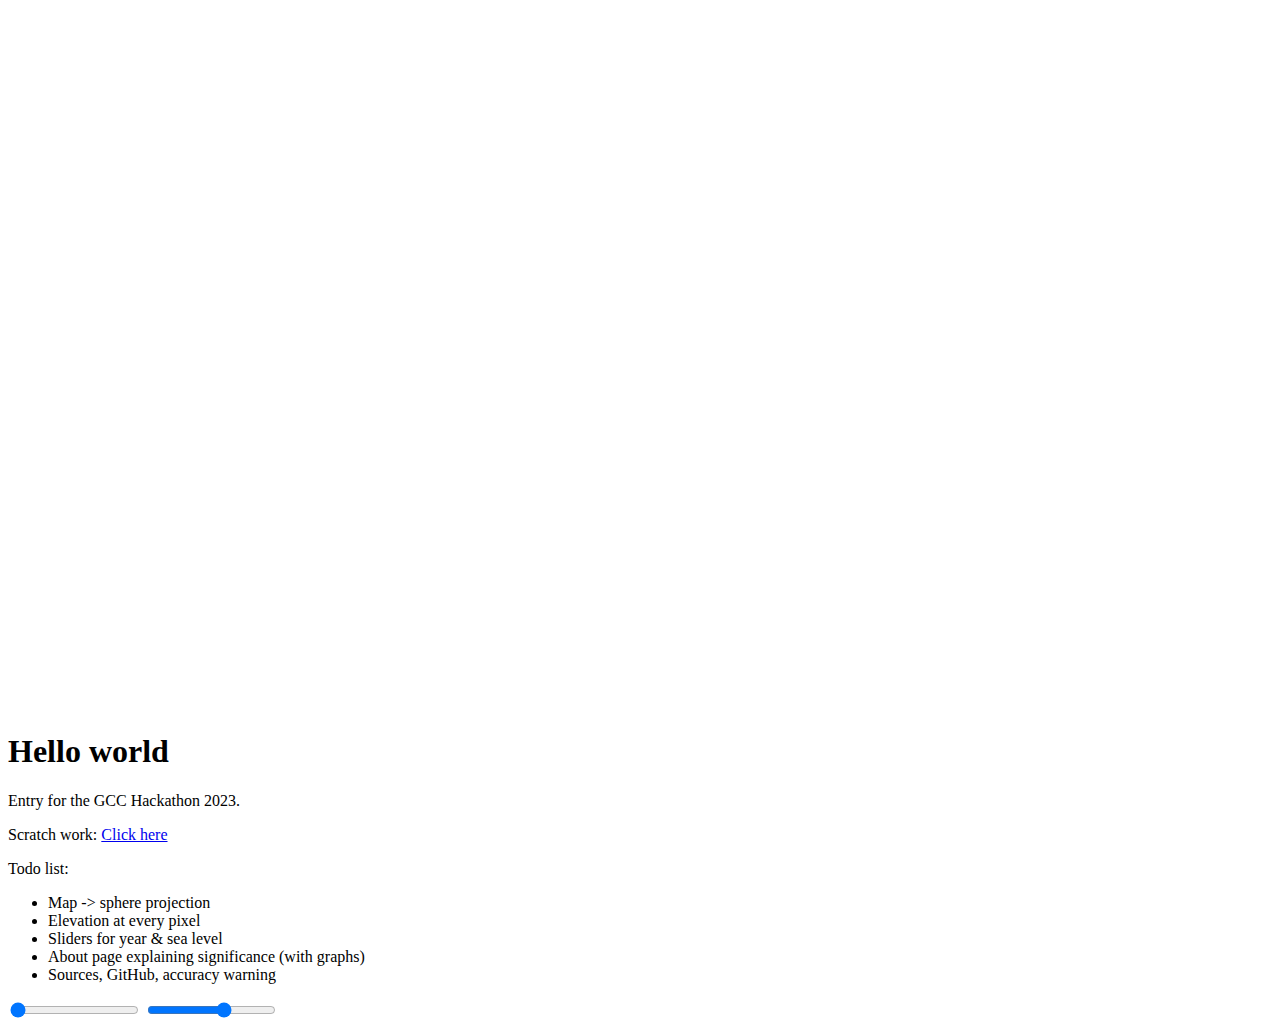
==== index.html @ b6969835 "Add files via upload" ====
<!DOCTYPE html>
<html lang="en">
    <head>
        <meta charset="utf-8" />
        <title></title>
    </head>

    <canvas id="canvas" width="1000px" height="700px"></canvas>

    <body>
        <!--
            Some sourcs:
                https://www.climate.gov/news-features/understanding-climate/climate-change-global-sea-level
                https://visibleearth.nasa.gov/images/73934/topography


            Alright, how does this thing work again?
            The graphs and significance, styling and sliders will be easy enough.
            The real problem is the earth-map projection.
            At the start of the code, I'll read the world heightmap image for the data and save it in a global heightmap array.
            Then I'll draw the sphere baesd on that heightmap.

            When simulating sea level rises, the naive thing to do would be to iterate the heightmap all over again.
            It could be improved to some extent by caching values.


            1. With some kind of image analyzer, record the values of the pixels as a 2D array.
            2. First, show the starting square of the image successfully on the screen.
            3. Then, warp it to fit the sphere.
            4. After that, make a button with the option to change rotations.
            5. When the user clicks this button, it should flip to the other side.
            6. Make that work too.
            7. Then add multiple readings (angles). Right-and-left arrows for rotations.
            8. Ideally you'd have 8 readings,
            9. Include a mini version of the flat map below, with a highlighted section showing where you are.


            NOTES:
                In the NASA Earth heightmap, it says that the data was scaled 0-6400 meters.
                The Andes mountains are about 3200 meters tall. It's moderately gray.
                So I think it's reasonable to assume that black = 0, white = 6400.

                *A higher-res image is available at
                    https://eoimages.gsfc.nasa.gov/images/imagerecords/73000/73934/gebco_08_rev_elev_21600x10800.png

                Looks like the sea level data is at
                    https://climate.nasa.gov/vital-signs/sea-level/

                I need to make an account to download, but it seems to be free.


                Everytime a new angle is requested by the user:
                    Get the appropriate map.
                    Iterate through the values
                    If elevation is high enough, map with brown-green-white colors.
                    Else, show blue-black.
            -->

        <!--
            Todo:
                Make separate vertex shader & fragment shader files
                Extensively comment
                Change the script tag to "glsl" or "notjs" at the end
                Remove debug calls in createShader and createProgram
                Attempt to make it live-updating...might be feasible, with ~100,000 calculations per second.
        -->

        <!--
            [DONE] 1. Use a Java program to get the grayscale values for every pixel in the image
            2. 

        -->


        <h1>Hello world</h1>
        <p>Entry for the GCC Hackathon 2023.</p>
        <p>Scratch work: <a href="log.html">Click here</a></p>

        <p>Todo list:</p>
        <ul>
            <li>Map -> sphere projection</li>
            <li>Elevation at every pixel</li>
            <li>Sliders for year & sea level</li>
            <li>About page explaining significance (with graphs)</li>
            <li>Sources, GitHub, accuracy warning</li>
        </ul>

        <!-- Sliders: earth rotation, year -->
        <input type="range" min="0" max="6.28" value="0">
        <input type="range" min="1900" max="2100" value="2023">
    </body>


    <!-- Vertex shader -->
    <script id="vertex-shader">#version 300 es
        in vec4 a_position;

        void main(){
            gl_Position = a_position;
        }
    </script>

    <!-- Fragment shader -->
    <script id="fragment-shader">#version 300 es
        precision mediump float;
        
        // Output color
        out vec4 a_color;

        // Resolution of screen
        uniform vec2 u_resolution;

        const float RADIUS = 0.4;

        uniform float earth_0[]

        // 0 - pi
        void renderEarth1(){}

        // pi/2 - 3pi/2
        void renderEarth2(){}

        // pi - 2pi
        void renderEarth3(){}

        // 3pi/2 - pi/2
        void renderEarth4(){}


        void main(){
            // Set viewpoint
            vec2 uv = gl_FragCoord.xy/u_resolution.xy;
            uv -= 0.5;
            uv.x *= u_resolution.x/u_resolution.y;


            float dist = sqrt(uv.x*uv.x + uv.y*uv.y);

            if(uv.x*uv.x + uv.y*uv.y < RADIUS*RADIUS){
                a_color = vec4(vec3(0.7 - dist), 1);
            } else {
                a_color = vec4(0, 0, 0, 1);
            }
        }
    </script>

    <!-- WebGL boilerplate -->
    <script src="boilerplate.js"></script>

    <!-- Main -->
    <script>
        var canvas = document.querySelector("#canvas");
        var gl = canvas.getContext("webgl2");
        
        if(!gl){
            alert("Your browser doesn't support WebGL2.");
        } else {
            var vertexShaderSource = document.querySelector("#vertex-shader").text;
            var fragmentShaderSource = document.querySelector("#fragment-shader").text;

            BOILERPLATE.init(gl, vertexShaderSource, fragmentShaderSource, canvas);
            BOILERPLATE.run(gl);
        }
        
    </script>

</html>
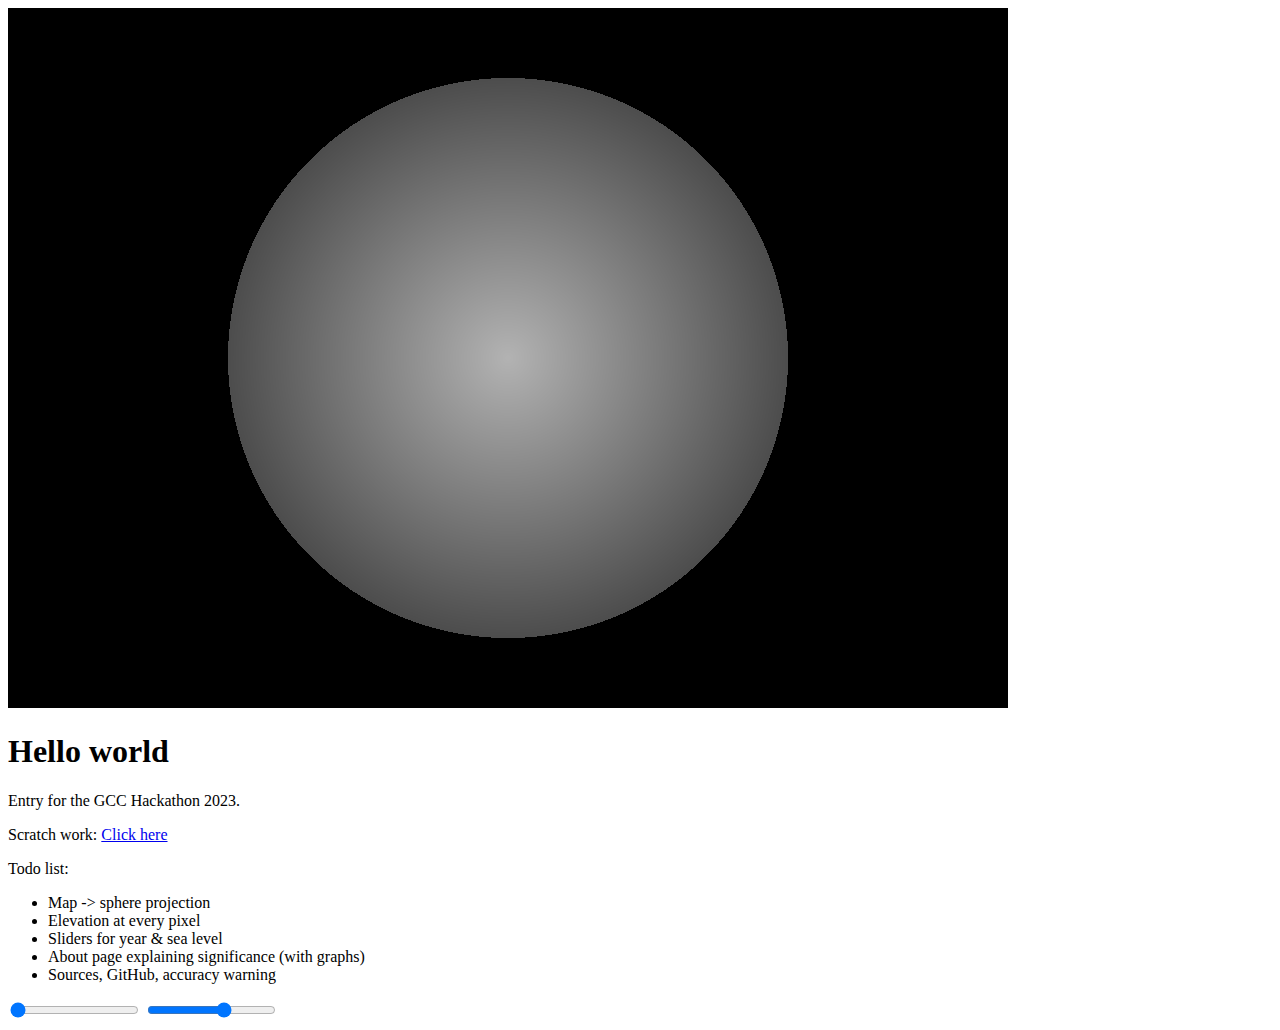
==== commit d3ccf44b: "Update index.html" ====
--- a/index.html
+++ b/index.html
@@ -8,70 +8,6 @@
     <canvas id="canvas" width="1000px" height="700px"></canvas>
 
     <body>
-        <!--
-            Some sourcs:
-                https://www.climate.gov/news-features/understanding-climate/climate-change-global-sea-level
-                https://visibleearth.nasa.gov/images/73934/topography
-
-
-            Alright, how does this thing work again?
-            The graphs and significance, styling and sliders will be easy enough.
-            The real problem is the earth-map projection.
-            At the start of the code, I'll read the world heightmap image for the data and save it in a global heightmap array.
-            Then I'll draw the sphere baesd on that heightmap.
-
-            When simulating sea level rises, the naive thing to do would be to iterate the heightmap all over again.
-            It could be improved to some extent by caching values.
-
-
-            1. With some kind of image analyzer, record the values of the pixels as a 2D array.
-            2. First, show the starting square of the image successfully on the screen.
-            3. Then, warp it to fit the sphere.
-            4. After that, make a button with the option to change rotations.
-            5. When the user clicks this button, it should flip to the other side.
-            6. Make that work too.
-            7. Then add multiple readings (angles). Right-and-left arrows for rotations.
-            8. Ideally you'd have 8 readings,
-            9. Include a mini version of the flat map below, with a highlighted section showing where you are.
-
-
-            NOTES:
-                In the NASA Earth heightmap, it says that the data was scaled 0-6400 meters.
-                The Andes mountains are about 3200 meters tall. It's moderately gray.
-                So I think it's reasonable to assume that black = 0, white = 6400.
-
-                *A higher-res image is available at
-                    https://eoimages.gsfc.nasa.gov/images/imagerecords/73000/73934/gebco_08_rev_elev_21600x10800.png
-
-                Looks like the sea level data is at
-                    https://climate.nasa.gov/vital-signs/sea-level/
-
-                I need to make an account to download, but it seems to be free.
-
-
-                Everytime a new angle is requested by the user:
-                    Get the appropriate map.
-                    Iterate through the values
-                    If elevation is high enough, map with brown-green-white colors.
-                    Else, show blue-black.
-            -->
-
-        <!--
-            Todo:
-                Make separate vertex shader & fragment shader files
-                Extensively comment
-                Change the script tag to "glsl" or "notjs" at the end
-                Remove debug calls in createShader and createProgram
-                Attempt to make it live-updating...might be feasible, with ~100,000 calculations per second.
-        -->
-
-        <!--
-            [DONE] 1. Use a Java program to get the grayscale values for every pixel in the image
-            2. 
-
-        -->
-
-
         <h1>Hello world</h1>
         <p>Entry for the GCC Hackathon 2023.</p>
         <p>Scratch work: <a href="log.html">Click here</a></p>
@@ -111,8 +47,6 @@
         uniform vec2 u_resolution;
 
         const float RADIUS = 0.4;
-
-        uniform float earth_0[]
 
         // 0 - pi
         void renderEarth1(){}
@@ -164,4 +98,4 @@
         
     </script>
 
-</html>+</html>
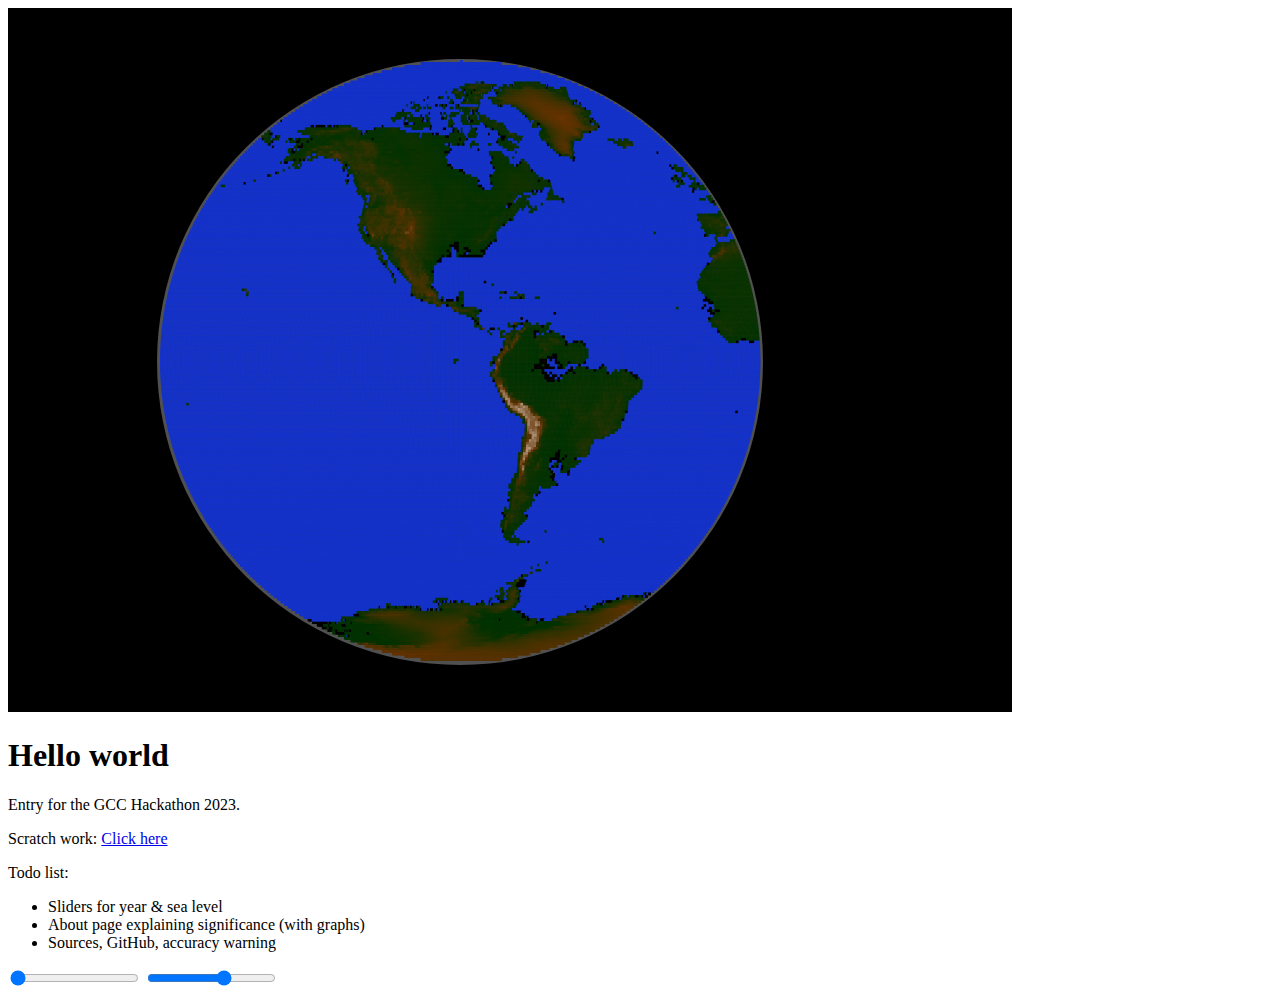
==== commit f96fae4d: "Add files via upload" ====
--- a/index.html
+++ b/index.html
@@ -7,15 +7,62 @@
 
     <canvas id="canvas" width="1000px" height="700px"></canvas>
 
+    <style>
+        #canvas {
+            border: 2px solid black;
+        }
+    </style>
+
     <body>
+        <!--
+            Some sourcs:
+                https://www.climate.gov/news-features/understanding-climate/climate-change-global-sea-level
+                https://visibleearth.nasa.gov/images/73934/topography
+
+
+            [DONE] 1. With some kind of image analyzer, record the values of the pixels as a 2D array.
+            [DONE] 2. First, show the starting square of the image successfully on the screen.
+            [DONE] 3. Then, warp it to fit the sphere.
+            4. After that, make a button with the option to change rotations.
+            5. When the user clicks this button, it should flip to the other side.
+            6. Make that work too.
+            7. Then add multiple readings (angles). Right-and-left arrows for rotations.
+            8. Ideally you'd have 8 readings,
+            9. Include a mini version of the flat map below, with a highlighted section showing where you are.
+
+
+            NOTES:
+                In the NASA Earth heightmap, it says that the data was scaled 0-6400 meters.
+                The Andes mountains are about 3200 meters tall. It's moderately gray.
+                So I think it's reasonable to assume that black = 0, white = 6400.
+
+                Looks like the sea level data is at
+                    https://climate.nasa.gov/vital-signs/sea-level/
+
+                I need to make an account to download, but it seems to be free.
+
+
+                Everytime a new angle is requested by the user:
+                    Get the appropriate map.
+                    Iterate through the values
+                    If elevation is high enough, map with brown-green-white colors.
+                    Else, show blue-black.
+            -->
+
+        <!--
+            Todo:
+                Extensively comment
+                Attempt to make it live-updating...might be feasible, with ~100,000 calculations per second.
+                Use let and const instead of var
+        -->
+
+
         <h1>Hello world</h1>
         <p>Entry for the GCC Hackathon 2023.</p>
         <p>Scratch work: <a href="log.html">Click here</a></p>
 
         <p>Todo list:</p>
         <ul>
-            <li>Map -> sphere projection</li>
-            <li>Elevation at every pixel</li>
             <li>Sliders for year & sea level</li>
             <li>About page explaining significance (with graphs)</li>
             <li>Sources, GitHub, accuracy warning</li>
@@ -26,76 +73,79 @@
         <input type="range" min="1900" max="2100" value="2023">
     </body>
 
-
-    <!-- Vertex shader -->
-    <script id="vertex-shader">#version 300 es
-        in vec4 a_position;
-
-        void main(){
-            gl_Position = a_position;
-        }
-    </script>
-
-    <!-- Fragment shader -->
-    <script id="fragment-shader">#version 300 es
-        precision mediump float;
-        
-        // Output color
-        out vec4 a_color;
-
-        // Resolution of screen
-        uniform vec2 u_resolution;
-
-        const float RADIUS = 0.4;
-
-        // 0 - pi
-        void renderEarth1(){}
-
-        // pi/2 - 3pi/2
-        void renderEarth2(){}
-
-        // pi - 2pi
-        void renderEarth3(){}
-
-        // 3pi/2 - pi/2
-        void renderEarth4(){}
-
-
-        void main(){
-            // Set viewpoint
-            vec2 uv = gl_FragCoord.xy/u_resolution.xy;
-            uv -= 0.5;
-            uv.x *= u_resolution.x/u_resolution.y;
-
-
-            float dist = sqrt(uv.x*uv.x + uv.y*uv.y);
-
-            if(uv.x*uv.x + uv.y*uv.y < RADIUS*RADIUS){
-                a_color = vec4(vec3(0.7 - dist), 1);
-            } else {
-                a_color = vec4(0, 0, 0, 1);
-            }
-        }
-    </script>
-
-    <!-- WebGL boilerplate -->
-    <script src="boilerplate.js"></script>
+    <script src="page.js"></script>
+    <script src="utils.js"></script>
 
     <!-- Main -->
     <script>
-        var canvas = document.querySelector("#canvas");
-        var gl = canvas.getContext("webgl2");
+        //var canvas = document.querySelector("#canvas");
+        //var gl = canvas.getContext("webgl2");
+
+        const canvas = document.getElementById("canvas");
+        const ctx = canvas.getContext("2d");
+
+        ctx.fillStyle = "black";
+        ctx.rect(0, 0, canvas.width, canvas.height);
+        ctx.fill();
+
+        ctx.beginPath();
+            ctx.moveTo(450, 350);
+            ctx.fillStyle = "rgb(80, 80, 80)";
+            ctx.ellipse(450, 352, 303, 303, 0, 0, Math.PI*2);
+            ctx.fill();
+        ctx.closePath();
+
         
-        if(!gl){
-            alert("Your browser doesn't support WebGL2.");
-        } else {
-            var vertexShaderSource = document.querySelector("#vertex-shader").text;
-            var fragmentShaderSource = document.querySelector("#fragment-shader").text;
+        for(let i = 0; i < MAP_SIZE; i++){
+            for(let j = 0; j < MAP_SIZE; j++){
 
-            BOILERPLATE.init(gl, vertexShaderSource, fragmentShaderSource, canvas);
-            BOILERPLATE.run(gl);
+                let ii = i % MAP_WIDTH;
+                let jj = j % MAP_HEIGHT;
+
+                ctx.beginPath();
+                
+                let x = ii * 2*RADIUS/MAP_SIZE - RADIUS;
+                
+                // Calculations (only approximations, using half-circle equations)
+                let newY = jj * 2*RADIUS/MAP_SIZE - RADIUS;
+                let curRadDist = Math.sqrt(RADIUS*RADIUS - newY*newY);
+                let newX = curRadDist*x/RADIUS;
+
+
+                // Colors with some shading
+                if(mapData[jj][ii] != 0){
+                    // 0m - 3200m: dark green to dark brown -> rgb(0, 50, 0) to rgb(100, 50, 0)
+                    // 3200m - 6400m: dark brown to white -> rgb(100, 50, 0) to rgb(250, 250, 250)
+
+                    // Little outlines
+                    if(mapData[jj][ii] <= 1){
+                        ctx.fillStyle = "black";
+
+                    } else if(mapData[jj][ii] <= 125){
+                        ctx.fillStyle = toRGBString(
+                            100 * mapData[jj][ii]/125,
+                            50,
+                            0
+                        );
+
+                    } else {
+                        ctx.fillStyle = toRGBString(
+                            100 + 150 * (mapData[jj][ii] - 125)/125,
+                            50 + 200 * (mapData[jj][ii] - 125)/125,
+                            250 * (mapData[jj][ii] - 125)/125
+                        );
+                        
+                    }
+
+                }
+                else
+                    ctx.fillStyle = toRGBString(20, 50, 200);
+
+                ctx.rect(newX*3 + 450, newY*3 + 350, 3, 3);
+                ctx.fill();
+            }
         }
         
     </script>
 
-</html>
+</html>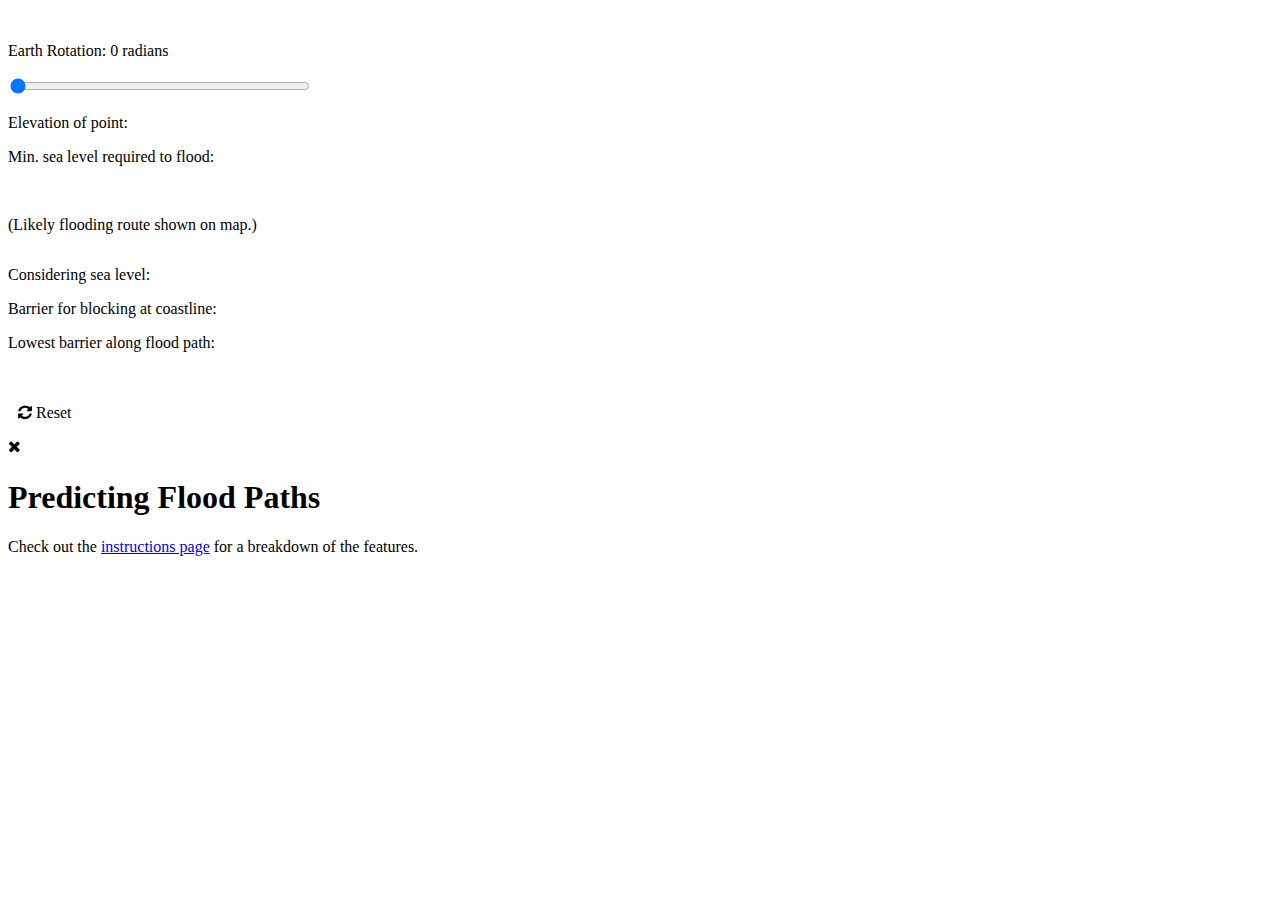
==== commit 44cd6857: "Update index.html" ====
--- a/index.html
+++ b/index.html
@@ -5,147 +5,133 @@
         <title></title>
     </head>
 
-    <canvas id="canvas" width="1000px" height="700px"></canvas>
+    <!-- Font Awesome -->
+    <link rel="stylesheet" href="https://stackpath.bootstrapcdn.com/font-awesome/4.7.0/css/font-awesome.min.css">
 
+    <!-- Google Fonts -->
+    <link rel="preconnect" href="https://fonts.googleapis.com">
+    <link rel="preconnect" href="https://fonts.gstatic.com" crossorigin>
+    <link href="https://fonts.googleapis.com/css2?family=Ubuntu&display=swap" rel="stylesheet">
+
+    <!-- CSS -->
+    <link rel="stylesheet" type="text/css" href="style.css"></style>
+
+    
     <style>
-        #canvas {
-            border: 2px solid black;
+        * {
+            overflow: hidden;
         }
     </style>
 
     <body>
-        <!--
-            Some sourcs:
-                https://www.climate.gov/news-features/understanding-climate/climate-change-global-sea-level
-                https://visibleearth.nasa.gov/images/73934/topography
+
+        <canvas id="canvas" width="1600px" height="800px" style="position: absolute"></canvas>
+
+        <br>
+
+        <!-- Sliders: earth rotation, year -->
+        <div id="sidebar">
+            <p>Earth Rotation: <span id="earthSliderVal">0 radians</span></p>
+            <input type="range" min="0" max="6" value="0" step="0.1" style="width:300px" id="earthSlider">
+
+            
+            <div id="pointData">
+                <p>Elevation of point: </p>
+                <p>Min. sea level required to flood: </p><br>
+                <p>(Likely flooding route shown on map.)</p>
+            </div>
+
+            <div id="barrierData">
+                <p>Considering sea level: </p>
+                <p>Barrier for blocking at coastline: </p>
+                <p>Lowest barrier along flood path: </p>
+            </div>
+
+            <br>
+
+            <div id="resetPoints" onclick="javascript: resetSpecialPoints(); drawGlobe(ctx, earthSlider.value)">
+                <p><i class="fa fa-refresh" style="position:relative;margin-left:10px;transform:translate(0%, 10%)"></i> Reset</p>
+            </div>
+        </div>
 
 
-            [DONE] 1. With some kind of image analyzer, record the values of the pixels as a 2D array.
-            [DONE] 2. First, show the starting square of the image successfully on the screen.
-            [DONE] 3. Then, warp it to fit the sphere.
-            4. After that, make a button with the option to change rotations.
-            5. When the user clicks this button, it should flip to the other side.
-            6. Make that work too.
-            7. Then add multiple readings (angles). Right-and-left arrows for rotations.
-            8. Ideally you'd have 8 readings,
-            9. Include a mini version of the flat map below, with a highlighted section showing where you are.
+        <div id="popup">
+            <div id="popup-close" onclick="javascript:document.getElementById('popup').style.display = 'none'"><i class="fa fa-close"></i></div>
+
+            <h1>Predicting Flood Paths</h1>
+            <p>Check out the <a href="instructions.html" target="_blank" onclick="javascript:document.getElementById('popup').style.display = 'none'">instructions page</a> for a breakdown of the features.</p>
+        </div>
+    </body>
 
 
-            NOTES:
-                In the NASA Earth heightmap, it says that the data was scaled 0-6400 meters.
-                The Andes mountains are about 3200 meters tall. It's moderately gray.
-                So I think it's reasonable to assume that black = 0, white = 6400.
-
-                Looks like the sea level data is at
-                    https://climate.nasa.gov/vital-signs/sea-level/
-
-                I need to make an account to download, but it seems to be free.
-
-
-                Everytime a new angle is requested by the user:
-                    Get the appropriate map.
-                    Iterate through the values
-                    If elevation is high enough, map with brown-green-white colors.
-                    Else, show blue-black.
-            -->
-
-        <!--
-            Todo:
-                Extensively comment
-                Attempt to make it live-updating...might be feasible, with ~100,000 calculations per second.
-                Use let and const instead of var
-        -->
-
-
-        <h1>Hello world</h1>
-        <p>Entry for the GCC Hackathon 2023.</p>
-        <p>Scratch work: <a href="log.html">Click here</a></p>
-
-        <p>Todo list:</p>
-        <ul>
-            <li>Sliders for year & sea level</li>
-            <li>About page explaining significance (with graphs)</li>
-            <li>Sources, GitHub, accuracy warning</li>
-        </ul>
-
-        <!-- Sliders: earth rotation, year -->
-        <input type="range" min="0" max="6.28" value="0">
-        <input type="range" min="1900" max="2100" value="2023">
-    </body>
-
-    <script src="page.js"></script>
+    <!-- Main -->
     <script src="utils.js"></script>
 
-    <!-- Main -->
     <script>
-        //var canvas = document.querySelector("#canvas");
-        //var gl = canvas.getContext("webgl2");
-
         const canvas = document.getElementById("canvas");
         const ctx = canvas.getContext("2d");
 
-        ctx.fillStyle = "black";
-        ctx.rect(0, 0, canvas.width, canvas.height);
-        ctx.fill();
+        drawGlobe(ctx, 0, 0);
 
-        ctx.beginPath();
-            ctx.moveTo(450, 350);
-            ctx.fillStyle = "rgb(80, 80, 80)";
-            ctx.ellipse(450, 352, 303, 303, 0, 0, Math.PI*2);
-            ctx.fill();
-        ctx.closePath();
+        let earthSlider = document.getElementById("earthSlider"),
+            earthSliderVal = document.getElementById("earthSliderVal"),
+
+            pointData = document.getElementById("pointData"),
+            barrierData = document.getElementById("barrierData");
+
+
+        earthSlider.oninput = function(){
+            earthSliderVal.innerHTML = this.value + " radians";
+            drawGlobe(ctx, this.value);
+        }
 
         
-        for(let i = 0; i < MAP_SIZE; i++){
-            for(let j = 0; j < MAP_SIZE; j++){
+        document.addEventListener("click", function(event){
+            let mouseX = event.clientX,
+                mouseY = event.clientY;
 
-                let ii = i % MAP_WIDTH;
-                let jj = j % MAP_HEIGHT;
+            if((mouseX - 450)*(mouseX - 450) + (mouseY - 350)*(mouseY - 350) > 4*RADIUS*RADIUS){
+                return;
+            }
 
-                ctx.beginPath();
-                
-                let x = ii * 2*RADIUS/MAP_SIZE - RADIUS;
-                
-                // Calculations (only approximations, using half-circle equations)
-                let newY = jj * 2*RADIUS/MAP_SIZE - RADIUS;
-                let curRadDist = Math.sqrt(RADIUS*RADIUS - newY*newY);
-                let newX = curRadDist*x/RADIUS;
+            
+            numClicks++;
+            
+            let selectedX,
+                selectedY;
+
+            // Ugly reverse-engineering of projection equations
+            selectedY = (((mouseY - MAP_Y)/MAP_PIXEL_SPACING + RADIUS) * MAP_SIZE)/(2 * RADIUS);
+            selectedY = Math.floor(selectedY);
+            selectedY %= MAP_HEIGHT;
+
+            selectedX = ((mouseX - MAP_X)/MAP_PIXEL_SPACING * MAP_SIZE)/(2 * Math.sqrt(RADIUS*RADIUS - (mouseY - MAP_Y)*(mouseY - MAP_Y)/4)) + MAP_SIZE/2;
+            selectedX += MAP_WIDTH * earthSlider.value/(2 * PI);
+            selectedX = Math.floor(selectedX);
+            selectedX %= MAP_WIDTH;
 
 
-                // Colors with some shading
-                if(mapData[jj][ii] != 0){
-                    // 0m - 3200m: dark green to dark brown -> rgb(0, 50, 0) to rgb(100, 50, 0)
-                    // 3200m - 6400m: dark brown to white -> rgb(100, 50, 0) to rgb(250, 250, 250)
+            if(mapData[selectedY][selectedX] == 0)
+                return;
 
-                    // Little outlines
-                    if(mapData[jj][ii] <= 1){
-                        ctx.fillStyle = "black";
 
-                    } else if(mapData[jj][ii] <= 125){
-                        ctx.fillStyle = toRGBString(
-                            100 * mapData[jj][ii]/125,
-                            50,
-                            0
-                        );
+            let data = getPath(selectedX, selectedY, numClicks);
+            pointData.innerHTML = `
+                <p>Elevation of point: ~${(data.elevation * 6400/255).toFixed(0)}m</p>
+                <p>Min. sea level required to flood: +${(data.minSeaLevel * 6400/255).toFixed(0)}m</p><br>
+                <p>(Likely flooding route shown on map.)</p>
+            `;
 
-                    } else {
-                        ctx.fillStyle = toRGBString(
-                            100 + 150 * (mapData[jj][ii] - 125)/125,
-                            50 + 200 * (mapData[jj][ii] - 125)/125,
-                            250 * (mapData[jj][ii] - 125)/125
-                        );
-                        
-                    }
+            barrierData.innerHTML = `
+                <p>Considering sea level: +${(data.minSeaLevel * 6400/255).toFixed(0)}m</p>
+                <p>Barrier for blocking at coastline: ~${(data.coastlineBarrier * 6400/255).toFixed(0)}m</p>
+                <p>Lowest barrier along flood path: ~${(data.cheapestBarrier * 6400/255).toFixed(0)}m</p>
+            `;
 
-                }
-                else
-                    ctx.fillStyle = toRGBString(20, 50, 200);
 
-                ctx.rect(newX*3 + 450, newY*3 + 350, 3, 3);
-                ctx.fill();
-            }
-        }
-        
+            drawGlobe(ctx, earthSlider.value);
+        });
+
     </script>
 
-</html>+</html>
